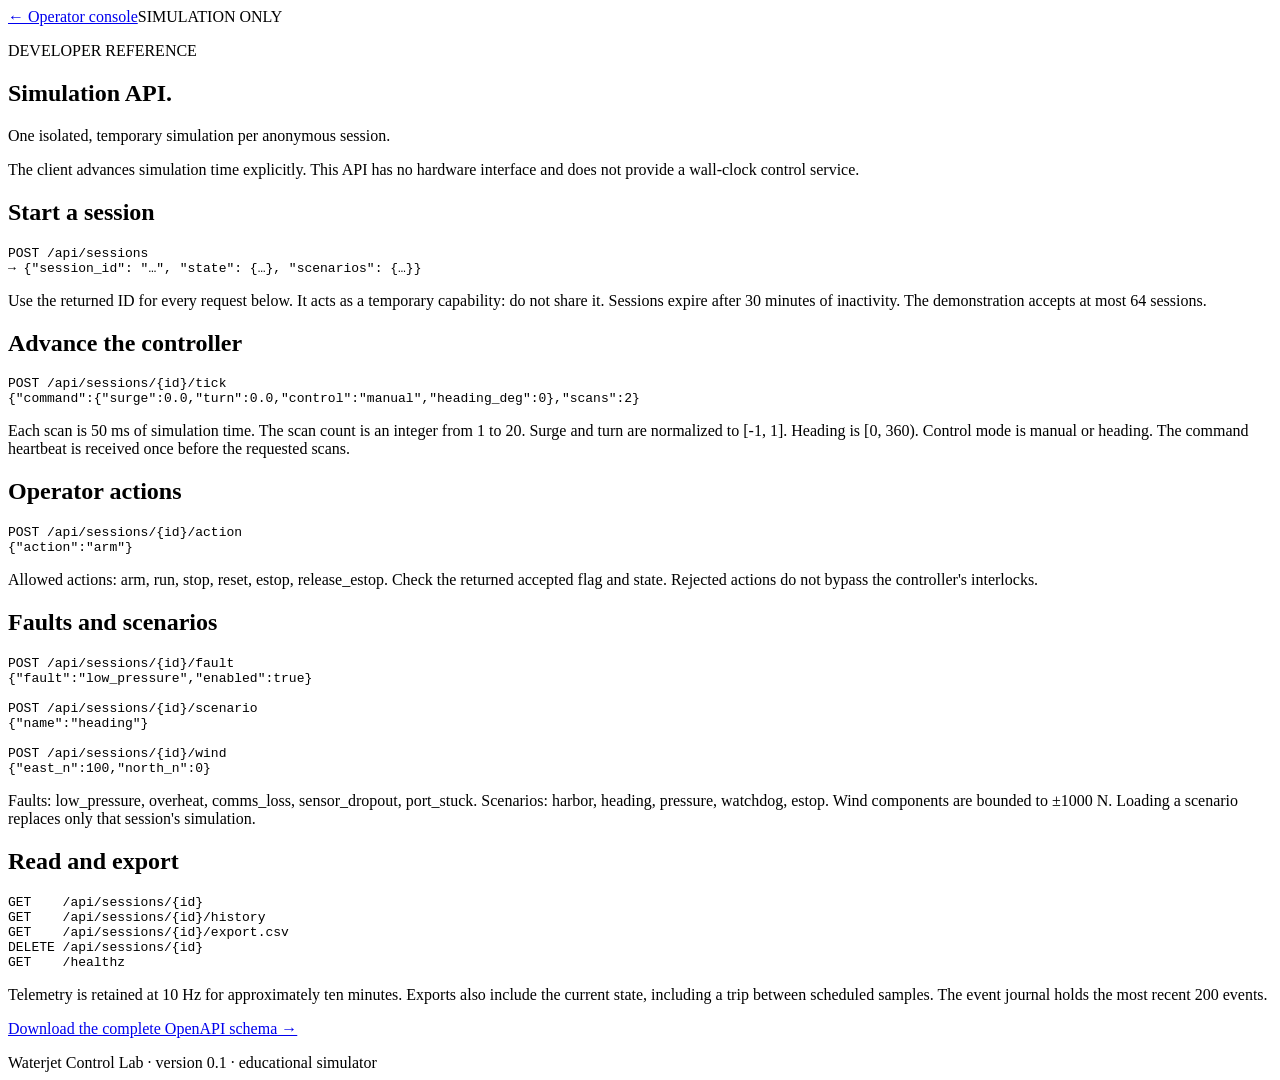
==== src/waterjet_lab/web/reference.html @ 558a95c5 "Build marine control simulator with Qt HMI and fault verification" ====
<!doctype html>
<html lang="en"><head><meta charset="utf-8"><meta name="viewport" content="width=device-width,initial-scale=1"><title>API reference · Waterjet Control Lab</title><link rel="stylesheet" href="/static/style.css"></head><body>
<main class="reference">
<header><a href="/">← Operator console</a><span class="sim-chip">SIMULATION ONLY</span></header>
<section class="title-row"><div><p class="eyebrow">DEVELOPER REFERENCE</p><h1>Simulation API.</h1><p class="intro">One isolated, temporary simulation per anonymous session.</p></div></section>
<div class="notice">The client advances simulation time explicitly. This API has no hardware interface and does not provide a wall-clock control service.</div>
<section class="panel reference-body"><h2>Start a session</h2><pre>POST /api/sessions
→ {"session_id": "…", "state": {…}, "scenarios": {…}}</pre>
<p>Use the returned ID for every request below. It acts as a temporary capability: do not share it. Sessions expire after 30 minutes of inactivity. The demonstration accepts at most 64 sessions.</p>
<h2>Advance the controller</h2><pre>POST /api/sessions/{id}/tick
{"command":{"surge":0.0,"turn":0.0,"control":"manual","heading_deg":0},"scans":2}</pre><p>Each scan is 50 ms of simulation time. The scan count is an integer from 1 to 20. Surge and turn are normalized to [-1, 1]. Heading is [0, 360). Control mode is manual or heading. The command heartbeat is received once before the requested scans.</p>
<h2>Operator actions</h2><pre>POST /api/sessions/{id}/action
{"action":"arm"}</pre><p>Allowed actions: arm, run, stop, reset, estop, release_estop. Check the returned accepted flag and state. Rejected actions do not bypass the controller's interlocks.</p>
<h2>Faults and scenarios</h2><pre>POST /api/sessions/{id}/fault
{"fault":"low_pressure","enabled":true}

POST /api/sessions/{id}/scenario
{"name":"heading"}

POST /api/sessions/{id}/wind
{"east_n":100,"north_n":0}</pre><p>Faults: low_pressure, overheat, comms_loss, sensor_dropout, port_stuck. Scenarios: harbor, heading, pressure, watchdog, estop. Wind components are bounded to ±1000 N. Loading a scenario replaces only that session's simulation.</p>
<h2>Read and export</h2><pre>GET    /api/sessions/{id}
GET    /api/sessions/{id}/history
GET    /api/sessions/{id}/export.csv
DELETE /api/sessions/{id}
GET    /healthz</pre><p>Telemetry is retained at 10 Hz for approximately ten minutes. Exports also include the current state, including a trip between scheduled samples. The event journal holds the most recent 200 events.</p><p><a href="/openapi.json">Download the complete OpenAPI schema →</a></p>
</section><footer>Waterjet Control Lab · version 0.1 · educational simulator</footer></main></body></html>
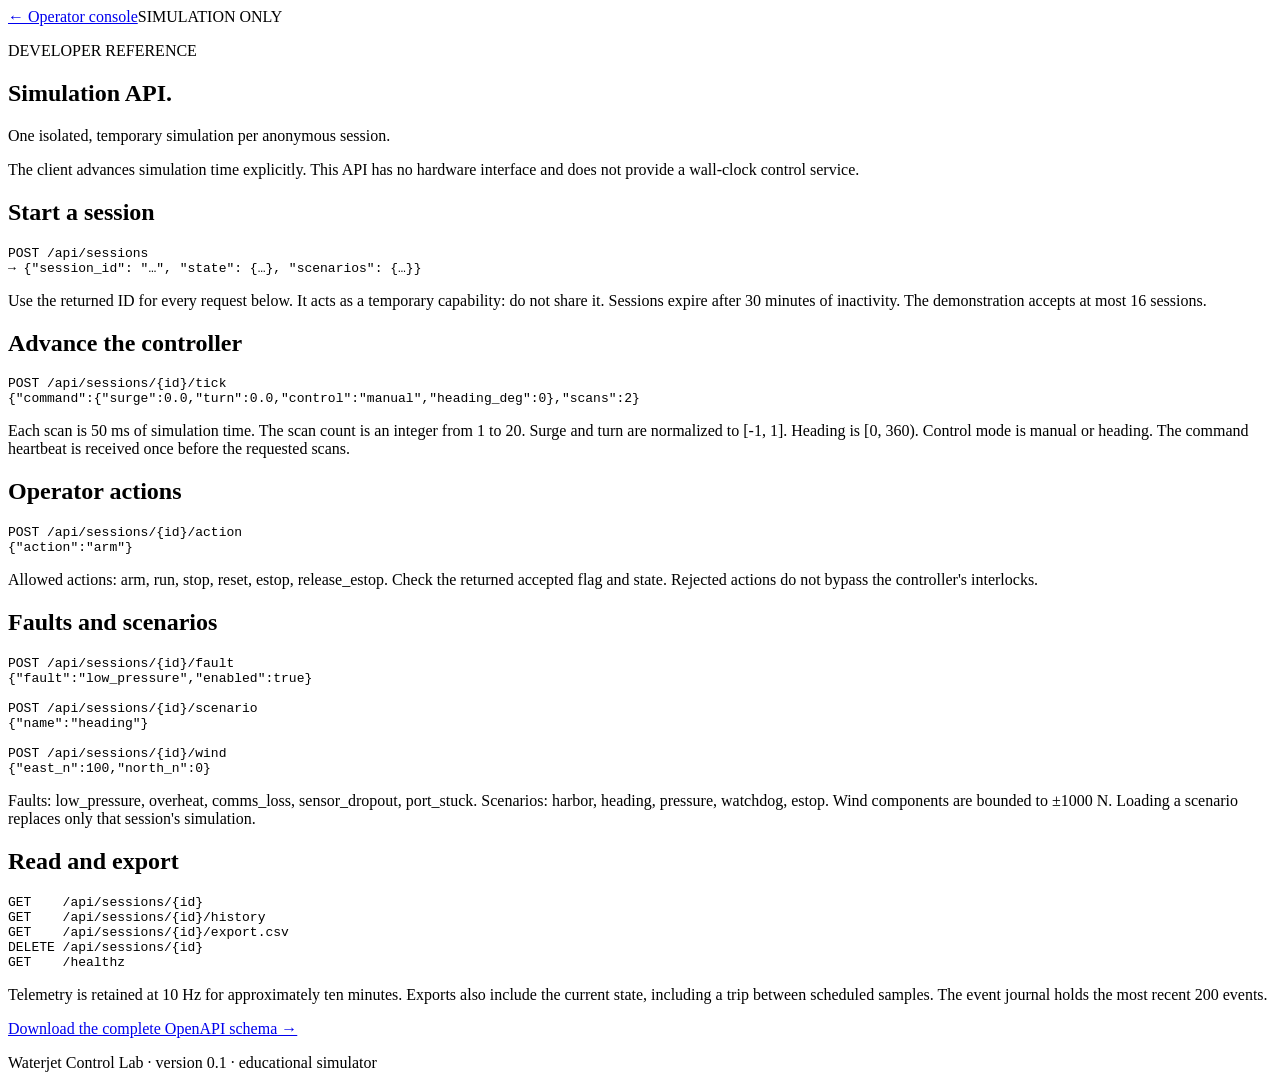
==== commit 6fd78f4a: "Prepare public Render demo with bounded sessions and deployment traceability" ====
--- a/src/waterjet_lab/web/reference.html
+++ b/src/waterjet_lab/web/reference.html
@@ -1,27 +1,99 @@
 <!doctype html>
-<html lang="en"><head><meta charset="utf-8"><meta name="viewport" content="width=device-width,initial-scale=1"><title>API reference · Waterjet Control Lab</title><link rel="stylesheet" href="/static/style.css"></head><body>
-<main class="reference">
-<header><a href="/">← Operator console</a><span class="sim-chip">SIMULATION ONLY</span></header>
-<section class="title-row"><div><p class="eyebrow">DEVELOPER REFERENCE</p><h1>Simulation API.</h1><p class="intro">One isolated, temporary simulation per anonymous session.</p></div></section>
-<div class="notice">The client advances simulation time explicitly. This API has no hardware interface and does not provide a wall-clock control service.</div>
-<section class="panel reference-body"><h2>Start a session</h2><pre>POST /api/sessions
-→ {"session_id": "…", "state": {…}, "scenarios": {…}}</pre>
-<p>Use the returned ID for every request below. It acts as a temporary capability: do not share it. Sessions expire after 30 minutes of inactivity. The demonstration accepts at most 64 sessions.</p>
-<h2>Advance the controller</h2><pre>POST /api/sessions/{id}/tick
-{"command":{"surge":0.0,"turn":0.0,"control":"manual","heading_deg":0},"scans":2}</pre><p>Each scan is 50 ms of simulation time. The scan count is an integer from 1 to 20. Surge and turn are normalized to [-1, 1]. Heading is [0, 360). Control mode is manual or heading. The command heartbeat is received once before the requested scans.</p>
-<h2>Operator actions</h2><pre>POST /api/sessions/{id}/action
-{"action":"arm"}</pre><p>Allowed actions: arm, run, stop, reset, estop, release_estop. Check the returned accepted flag and state. Rejected actions do not bypass the controller's interlocks.</p>
-<h2>Faults and scenarios</h2><pre>POST /api/sessions/{id}/fault
+<html lang="en">
+  <head>
+    <meta charset="utf-8" />
+    <meta name="viewport" content="width=device-width,initial-scale=1" />
+    <title>API reference · Waterjet Control Lab</title>
+    <link rel="stylesheet" href="/static/style.css" />
+  </head>
+  <body>
+    <main class="reference">
+      <header>
+        <a href="/">← Operator console</a
+        ><span class="sim-chip">SIMULATION ONLY</span>
+      </header>
+      <section class="title-row">
+        <div>
+          <p class="eyebrow">DEVELOPER REFERENCE</p>
+          <h1>Simulation API.</h1>
+          <p class="intro">
+            One isolated, temporary simulation per anonymous session.
+          </p>
+        </div>
+      </section>
+      <div class="notice">
+        The client advances simulation time explicitly. This API has no hardware
+        interface and does not provide a wall-clock control service.
+      </div>
+      <section class="panel reference-body">
+        <h2>Start a session</h2>
+        <pre>
+POST /api/sessions
+→ {"session_id": "…", "state": {…}, "scenarios": {…}}</pre
+        >
+        <p>
+          Use the returned ID for every request below. It acts as a temporary
+          capability: do not share it. Sessions expire after 30 minutes of
+          inactivity. The demonstration accepts at most 16 sessions.
+        </p>
+        <h2>Advance the controller</h2>
+        <pre>
+POST /api/sessions/{id}/tick
+{"command":{"surge":0.0,"turn":0.0,"control":"manual","heading_deg":0},"scans":2}</pre
+        >
+        <p>
+          Each scan is 50 ms of simulation time. The scan count is an integer
+          from 1 to 20. Surge and turn are normalized to [-1, 1]. Heading is [0,
+          360). Control mode is manual or heading. The command heartbeat is
+          received once before the requested scans.
+        </p>
+        <h2>Operator actions</h2>
+        <pre>
+POST /api/sessions/{id}/action
+{"action":"arm"}</pre
+        >
+        <p>
+          Allowed actions: arm, run, stop, reset, estop, release_estop. Check
+          the returned accepted flag and state. Rejected actions do not bypass
+          the controller's interlocks.
+        </p>
+        <h2>Faults and scenarios</h2>
+        <pre>
+POST /api/sessions/{id}/fault
 {"fault":"low_pressure","enabled":true}
 
 POST /api/sessions/{id}/scenario
 {"name":"heading"}
 
 POST /api/sessions/{id}/wind
-{"east_n":100,"north_n":0}</pre><p>Faults: low_pressure, overheat, comms_loss, sensor_dropout, port_stuck. Scenarios: harbor, heading, pressure, watchdog, estop. Wind components are bounded to ±1000 N. Loading a scenario replaces only that session's simulation.</p>
-<h2>Read and export</h2><pre>GET    /api/sessions/{id}
+{"east_n":100,"north_n":0}</pre
+        >
+        <p>
+          Faults: low_pressure, overheat, comms_loss, sensor_dropout,
+          port_stuck. Scenarios: harbor, heading, pressure, watchdog, estop.
+          Wind components are bounded to ±1000 N. Loading a scenario replaces
+          only that session's simulation.
+        </p>
+        <h2>Read and export</h2>
+        <pre>
+GET    /api/sessions/{id}
 GET    /api/sessions/{id}/history
 GET    /api/sessions/{id}/export.csv
 DELETE /api/sessions/{id}
-GET    /healthz</pre><p>Telemetry is retained at 10 Hz for approximately ten minutes. Exports also include the current state, including a trip between scheduled samples. The event journal holds the most recent 200 events.</p><p><a href="/openapi.json">Download the complete OpenAPI schema →</a></p>
-</section><footer>Waterjet Control Lab · version 0.1 · educational simulator</footer></main></body></html>
+GET    /healthz</pre
+        >
+        <p>
+          Telemetry is retained at 10 Hz for approximately ten minutes. Exports
+          also include the current state, including a trip between scheduled
+          samples. The event journal holds the most recent 200 events.
+        </p>
+        <p>
+          <a href="/openapi.json">Download the complete OpenAPI schema →</a>
+        </p>
+      </section>
+      <footer>
+        Waterjet Control Lab · version 0.1 · educational simulator
+      </footer>
+    </main>
+  </body>
+</html>
